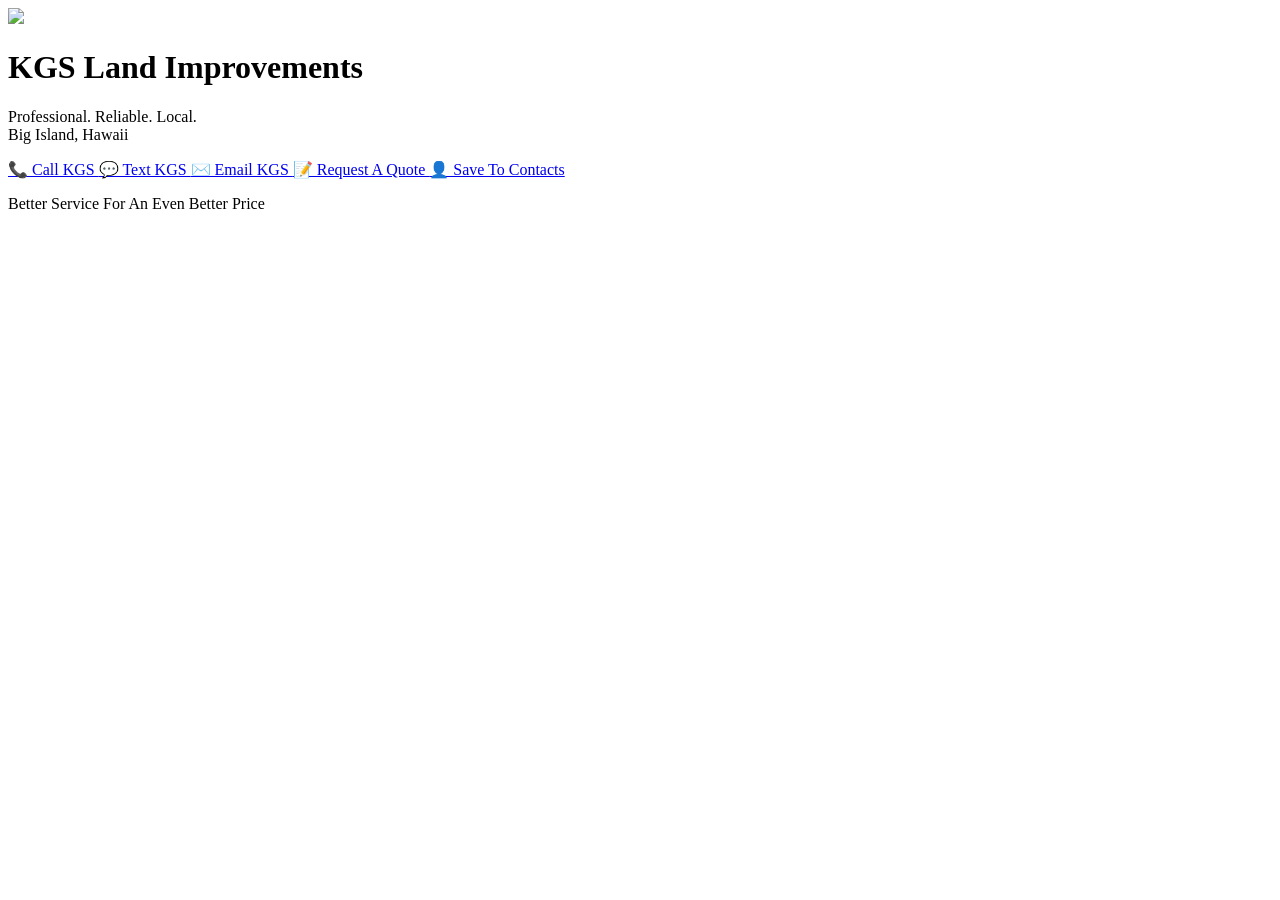
==== card.html @ e24b1f09 "Create card.html" ====
<!DOCTYPE html>
<html lang="en">

<head>
<meta charset="UTF-8">
<meta name="viewport" content="width=device-width, initial-scale=1.0">

<title>KGS Land Improvements | Digital Business Card</title>

<style>

body {
    margin: 0;
    font-family: Arial, sans-serif;
    background: #111;
    color: white;
    text-align: center;
}

.container {
    max-width: 650px;
    margin: auto;
    padding: 25px;
}

.card-image {
    width: 100%;
    border-radius: 12px;
    margin-bottom: 25px;
}

h1 {
    color: #7da34a;
}

.button {
    display: block;
    background: #6f9441;
    color: white;
    text-decoration: none;
    padding: 16px;
    margin: 12px 0;
    border-radius: 8px;
    font-size: 18px;
    font-weight: bold;
}

.button:hover {
    background: #85ad50;
}

.contact {
    margin-top: 25px;
    color: #ccc;
}

</style>
</head>

<body>

<div class="container">

<img src="business-card.jpeg"
     alt="KGS Land Improvements Business Card"
     class="card-image">

<h1>KGS Land Improvements</h1>

<p>
Professional. Reliable. Local.<br>
Big Island, Hawaii
</p>

<a class="button" href="tel:8087652922">
📞 Call KGS
</a>

<a class="button" href="sms:8087652922">
💬 Text KGS
</a>

<a class="button" href="mailto:kamuelagaughen2@gmail.com">
✉️ Email KGS
</a>

<a class="button" href="index.html#quote">
📝 Request A Quote
</a>

<a class="button"
href="data:text/vcard;charset=utf-8,BEGIN:VCARD%0AVERSION:3.0%0AFN:KGS%20Land%20Improvements%0AORG:KGS%20Land%20Improvements%0ATEL:8087652922%0AEMAIL:kamuelagaughen2@gmail.com%0AEND:VCARD">
👤 Save To Contacts
</a>

<div class="contact">

<p>
Better Service For An Even Better Price
</p>

</div>

</div>

</body>
</html>
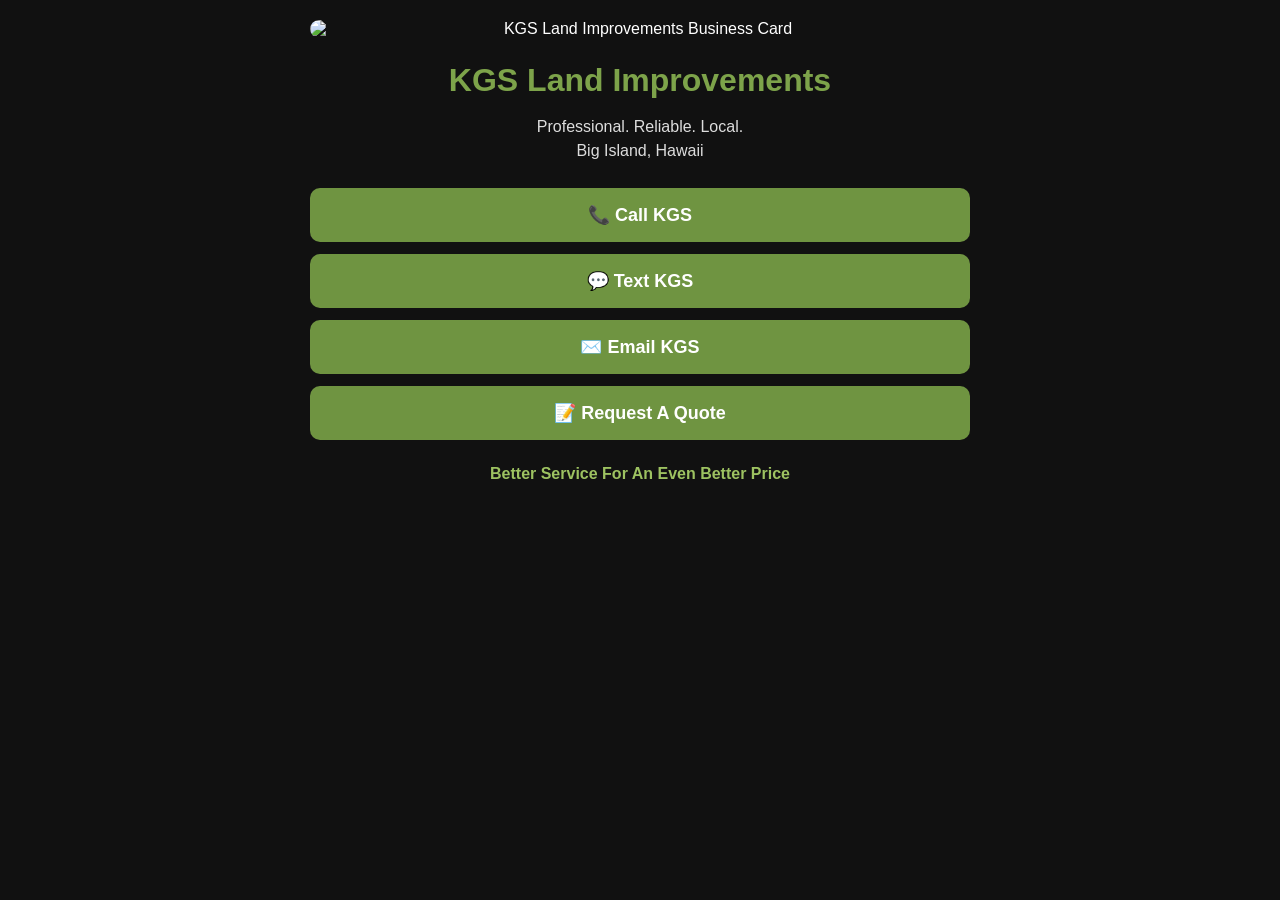
==== commit 23338da4: "Update card.html" ====
--- a/card.html
+++ b/card.html
@@ -8,75 +8,92 @@
 <title>KGS Land Improvements | Digital Business Card</title>
 
 <style>
+* {
+  box-sizing: border-box;
+}
 
 body {
-    margin: 0;
-    font-family: Arial, sans-serif;
-    background: #111;
-    color: white;
-    text-align: center;
+  margin: 0;
+  background: #111;
+  color: white;
+  font-family: Arial, Helvetica, sans-serif;
+  text-align: center;
 }
 
 .container {
-    max-width: 650px;
-    margin: auto;
-    padding: 25px;
+  width: 100%;
+  max-width: 700px;
+  margin: 0 auto;
+  padding: 20px;
 }
 
 .card-image {
-    width: 100%;
-    border-radius: 12px;
-    margin-bottom: 25px;
+  display: block;
+  width: 100%;
+  height: auto;
+  border-radius: 12px;
+  margin-bottom: 24px;
 }
 
 h1 {
-    color: #7da34a;
+  color: #7da34a;
+  margin-bottom: 8px;
+}
+
+.subtitle {
+  color: #ddd;
+  margin-bottom: 25px;
+  line-height: 1.5;
 }
 
 .button {
-    display: block;
-    background: #6f9441;
-    color: white;
-    text-decoration: none;
-    padding: 16px;
-    margin: 12px 0;
-    border-radius: 8px;
-    font-size: 18px;
-    font-weight: bold;
+  display: block;
+  width: 100%;
+  background: #6f9441;
+  color: white;
+  text-decoration: none;
+  padding: 16px;
+  margin: 12px 0;
+  border-radius: 10px;
+  font-size: 18px;
+  font-weight: bold;
 }
 
 .button:hover {
-    background: #85ad50;
+  background: #86ad50;
 }
 
-.contact {
-    margin-top: 25px;
-    color: #ccc;
+.tagline {
+  margin-top: 25px;
+  font-weight: bold;
+  color: #9dc261;
 }
+</style>
 
-</style>
 </head>
 
 <body>
 
 <div class="container">
 
-<img src="business-card.jpeg"
-     alt="KGS Land Improvements Business Card"
-     class="card-image">
+<img
+  src="./business-card.jpeg"
+  alt="KGS Land Improvements Business Card"
+  class="card-image"
+>
 
 <h1>KGS Land Improvements</h1>
 
-<p>
+<p class="subtitle">
 Professional. Reliable. Local.<br>
 Big Island, Hawaii
 </p>
 
-<a class="button" href="tel:8087652922">
+<a class="button" href="tel:+18087652922">
 📞 Call KGS
 </a>
 
-<a class="button" href="sms:8087652922">
+<a class="button" href="sms:+18087652922">
 💬 Text KGS
 </a>
 
@@ -84,24 +101,15 @@
 ✉️ Email KGS
 </a>
 
-<a class="button" href="index.html#quote">
+<a class="button" href="./index.html#quote">
 📝 Request A Quote
 </a>
 
-<a class="button"
-href="data:text/vcard;charset=utf-8,BEGIN:VCARD%0AVERSION:3.0%0AFN:KGS%20Land%20Improvements%0AORG:KGS%20Land%20Improvements%0ATEL:8087652922%0AEMAIL:kamuelagaughen2@gmail.com%0AEND:VCARD">
-👤 Save To Contacts
-</a>
-
-<div class="contact">
-
-<p>
+<p class="tagline">
 Better Service For An Even Better Price
 </p>
 
 </div>
 
-</div>
-
 </body>
-</html>
+</html>
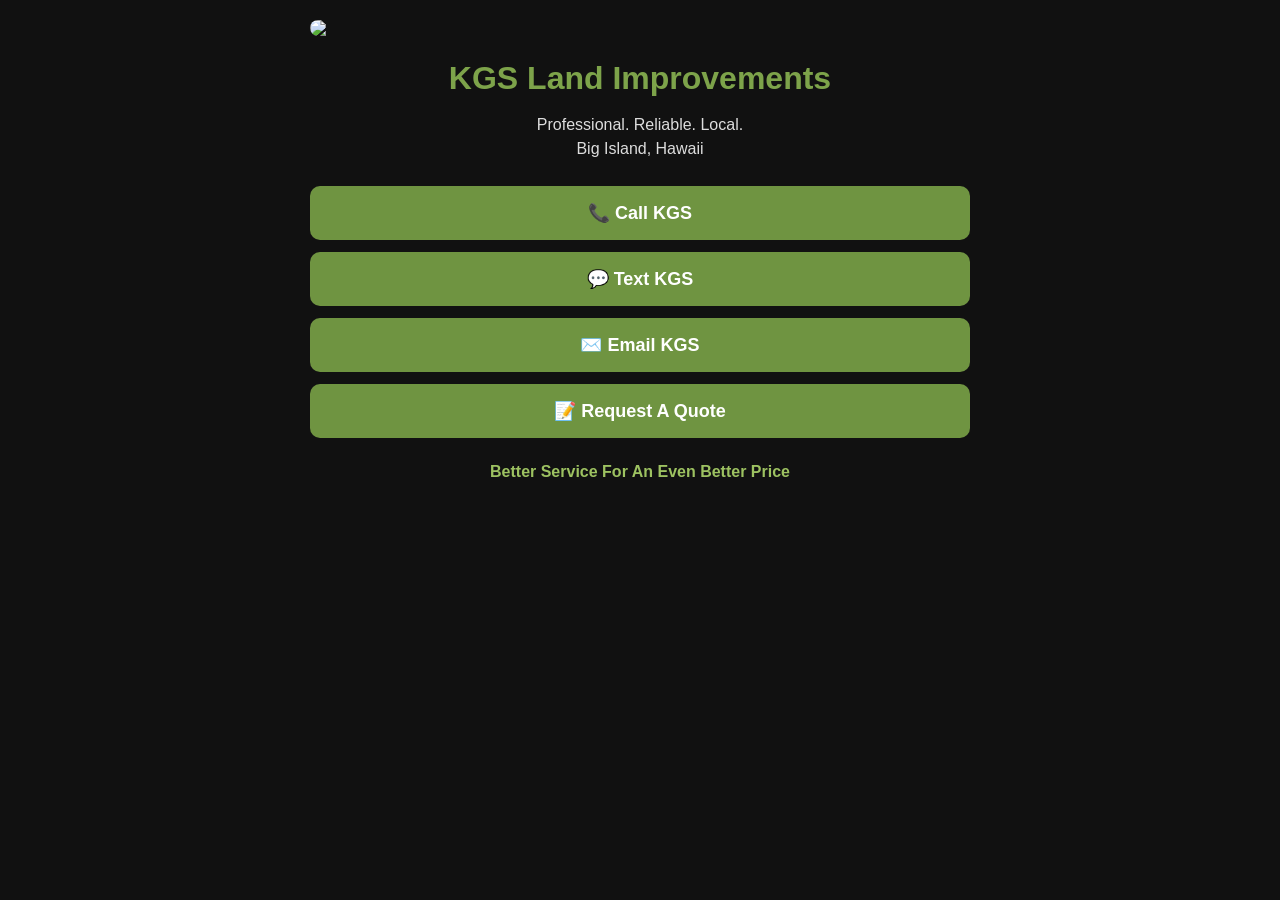
==== commit cb559d58: "Update card.html" ====
--- a/card.html
+++ b/card.html
@@ -77,7 +77,7 @@
 <div class="container">
 
 <img
-  src="./business-card.jpeg"
+  src="https://kamuela885.github.io/KGS-Land-Improvements-fencing/buisness-card.jpeg
   alt="KGS Land Improvements Business Card"
   class="card-image"
 >
@@ -112,4 +112,4 @@
 </div>
 
 </body>
-</html>+</html>
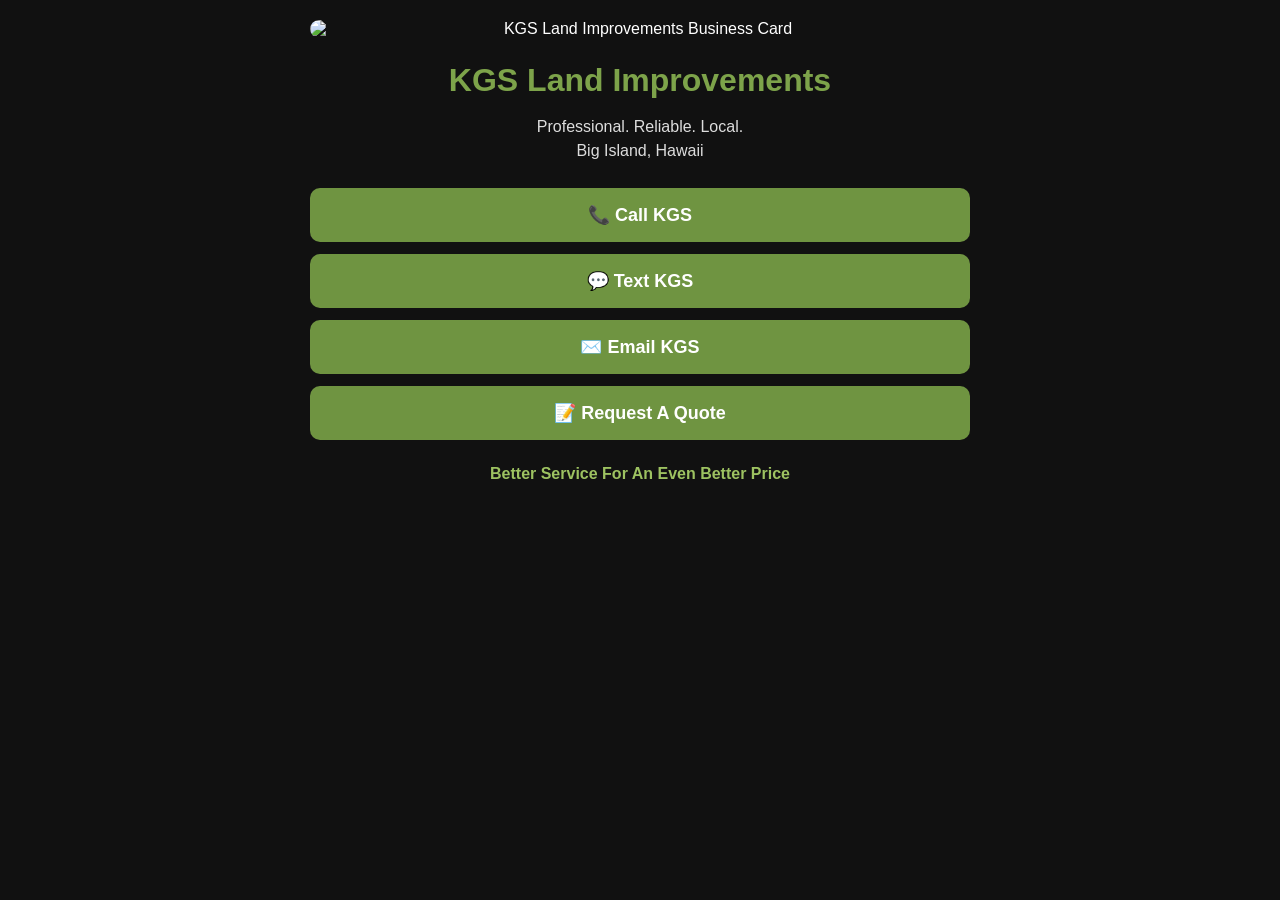
==== commit 9a10eefa: "Update card.html" ====
--- a/card.html
+++ b/card.html
@@ -77,7 +77,7 @@
 <div class="container">
 
 <img
-  src="https://kamuela885.github.io/KGS-Land-Improvements-fencing/buisness-card.jpeg
+  src="business-card.jpeg"
   alt="KGS Land Improvements Business Card"
   class="card-image"
 >
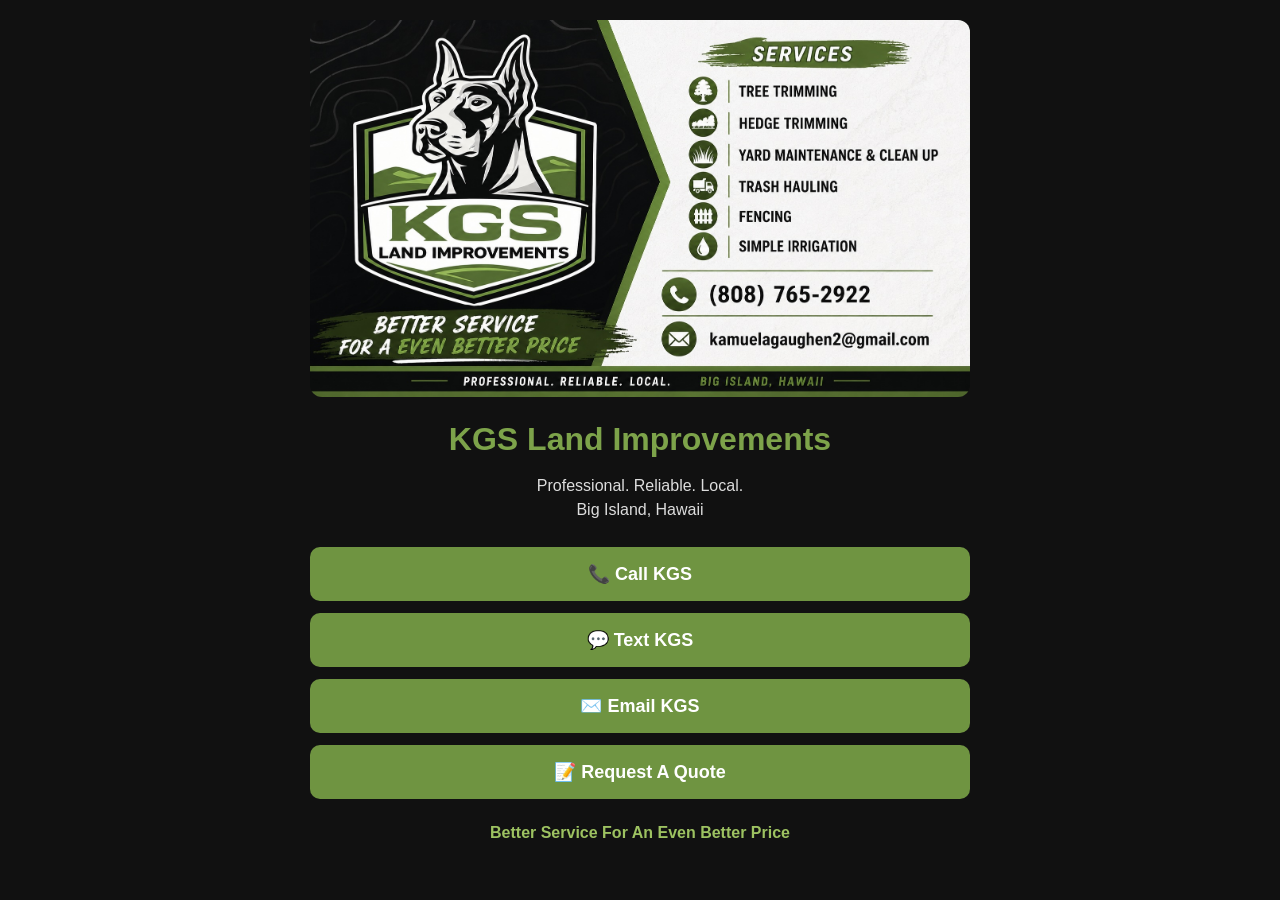
==== commit 7e5e5ce5: "Update card.html" ====
--- a/card.html
+++ b/card.html
@@ -77,7 +77,7 @@
 <div class="container">
 
 <img
-  src="business-card.jpeg"
+  src="buisness-card.jpeg"
   alt="KGS Land Improvements Business Card"
   class="card-image"
 >
